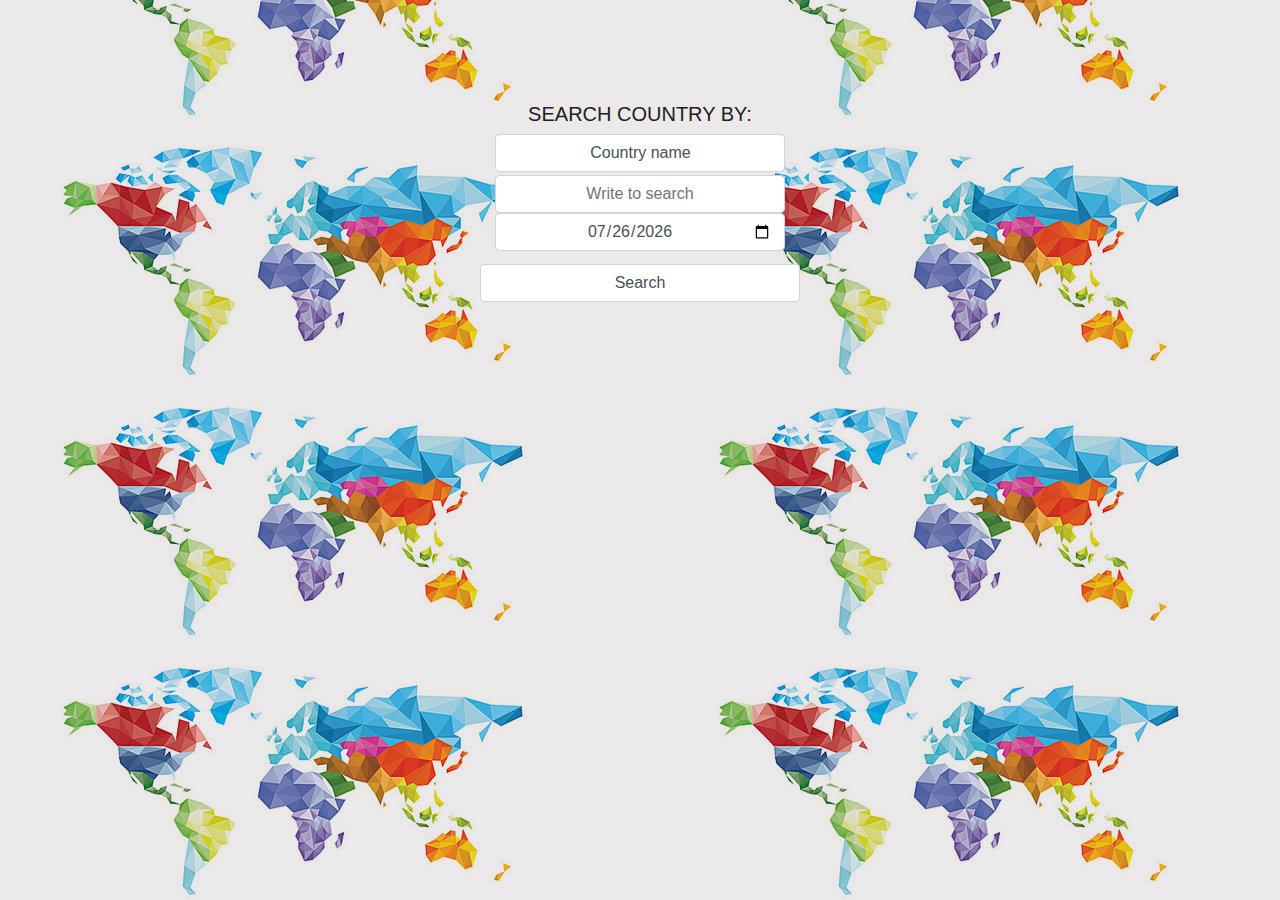
==== mainProject-master/mainProject/src/main/resources/static/countries.html @ f2193799 "Add files via upload" ====
<!DOCTYPE html>
<html lang="en">

<head>
    <meta charset="UTF-8">
    <meta name="viewport" content="width=device-width, initial-scale=1.0">
    <meta http-equiv="X-UA-Compatible" content="ie=edge">
    <title>DARK SIDE</title>
    <!-- Styles -->
    <link rel="stylesheet" href="css.css">
    <link rel="stylesheet" href="https://stackpath.bootstrapcdn.com/bootstrap/4.3.1/css/bootstrap.min.css" integrity="sha384-ggOyR0iXCbMQv3Xipma34MD+dH/1fQ784/j6cY/iJTQUOhcWr7x9JvoRxT2MZw1T" crossorigin="anonymous">
</head>

<body id="countriesBody">

    <div class="overlay">
        <form class="countriesForm" name="get" id="form1">
            <div class="row">
                <div class="col">
                    <h5>SEARCH COUNTRY BY:</h5>
                    <select id="select" class="form-control select">
                    <option value="name">Country name</option>
                    <option value="capital">Capital</option>
                    <!-- <option value="currency">Currency</option> -->
                    <option value="callingcode">Calling code</option>
                    <!-- <option value="lang">Language</option> -->
                    <!-- <option value="region">Region</option> -->
                </select>
                    <input type="text" class="form-control" id="keyword" placeholder="Write to search">
                    <input type="date" class="form-control" id="departureDate" placeholder="Choose a date for a flight">
                </div>
            </div>
            <div>
                <button type="submit" form="form1" class="form-control searchButton">Search</button>
            </div>
        </form>
        <div class="col" id="content">
            <p id="flag"></p>
            <p id="countryName"></p>
            <h6 id="weather"></h6>
            <p id="weatherReport"></p>
            <h6 id="tickets"></h6>
            <p id="nearestAirport"></p>
        </div>
    </div>
    <!-- Scripts -->
    <script src="https://ajax.googleapis.com/ajax/libs/jquery/3.4.0/jquery.min.js"></script>
    <script src="scriptCountries.js"></script>
</body>

</html>
---- mainProject-master/mainProject/src/main/resources/static/css.css ----
/* Star Wars movies app styles */

.inp {
    margin-top: 2em;
    max-width: 500px;
    margin-left: auto;
    margin-right: auto;
    width: 100%;
}

div.epic {
    margin-top: 12%;
    text-align: center;
    color: #ffd700;
    font-family: 'Segoe UI', Tahoma, Geneva, Verdana, sans-serif;
}

#content {
    color: #ffd700;
    text-align: center;
    font-family: 'Segoe UI', Tahoma, Geneva, Verdana, sans-serif;
    font-size: 1.5em;
}

p {
    margin-top: 0.1em;
}

#starwarsBody {
    background: gray url(img/background.png) repeat 0 0;
    width: 100%;
    margin: 0;
    text-align: center;
    height: 300px;
    font-family: 'Segoe UI', Tahoma, Geneva, Verdana, sans-serif;
}

#starwarsBody {
    -webkit-animation: slide 105s linear infinite;
    animation: slide 110s linear infinite;
}

@-webkit-keyframes slide {
    from {
        background-position: 0 0;
    }
    to {
        background-position: 0 -1800px;
    }
}

@keyframes slide {
    from {
        background-position: 0 0;
    }
    to {
        background-position: 0 -1800px;
    }
}

marquee {
    color: #ffd700;
    font-size: 1.5em;
    text-align: center;
    height: 300px;
}

#button-addon2:hover,
#saveToDB:hover,
#darkSideButton {
    color: #ffd700;
}

.table>th {
    color: #454d55;
}

.table {
    margin-top: 5em;
    max-width: 60em;
    text-align: center;
    margin-left: auto;
    margin-right: auto;
    width: 100%;
}

#darkSideButton {
    margin-top: 1%;
    text-align: center;
    margin-left: auto;
    margin-right: auto;
}


/* Countries api app styles */

.countriesForm {
    margin-top: 8%;
}

.searchButton {
    margin-top: 1%;
    margin-left: auto;
    margin-right: auto;
    max-width: 20em;
}

.row>div {
    max-width: 20em;
    margin-left: auto;
    margin-right: auto;
    text-align-last: center;
}

.select {
    margin-bottom: 1%;
    max-width: 20em;
    -webkit-appearance: none;
    -moz-appearance: none;
    text-indent: 1px;
    text-overflow: '';
    text-align-last: center;
}

h5,
h6 {
    color: #202020;
    text-align: center;
}

#countriesBody {
    background: url(img/countriesBackground.jpg), url(img/countriesBackground.jpg);
    background-repeat: repeat-y, repeat-y;
    background-position: left, right;
    background-color: rgba(59, 42, 42, 0);
    max-width: 100%;
}

#countryName,
#weatherReport,
#nearestAirport {
    color: #202020;
    max-width: 400px;
    margin-left: auto;
    margin-right: auto;
    font-size: 1rem;
}

.overlay {
    /*dim the background*/
    position: absolute;
    top: 0;
    left: 0;
    width: 100%;
    height: 100%;
    z-index: 10;
    background-color: rgba(59, 42, 42, 0.1);
}
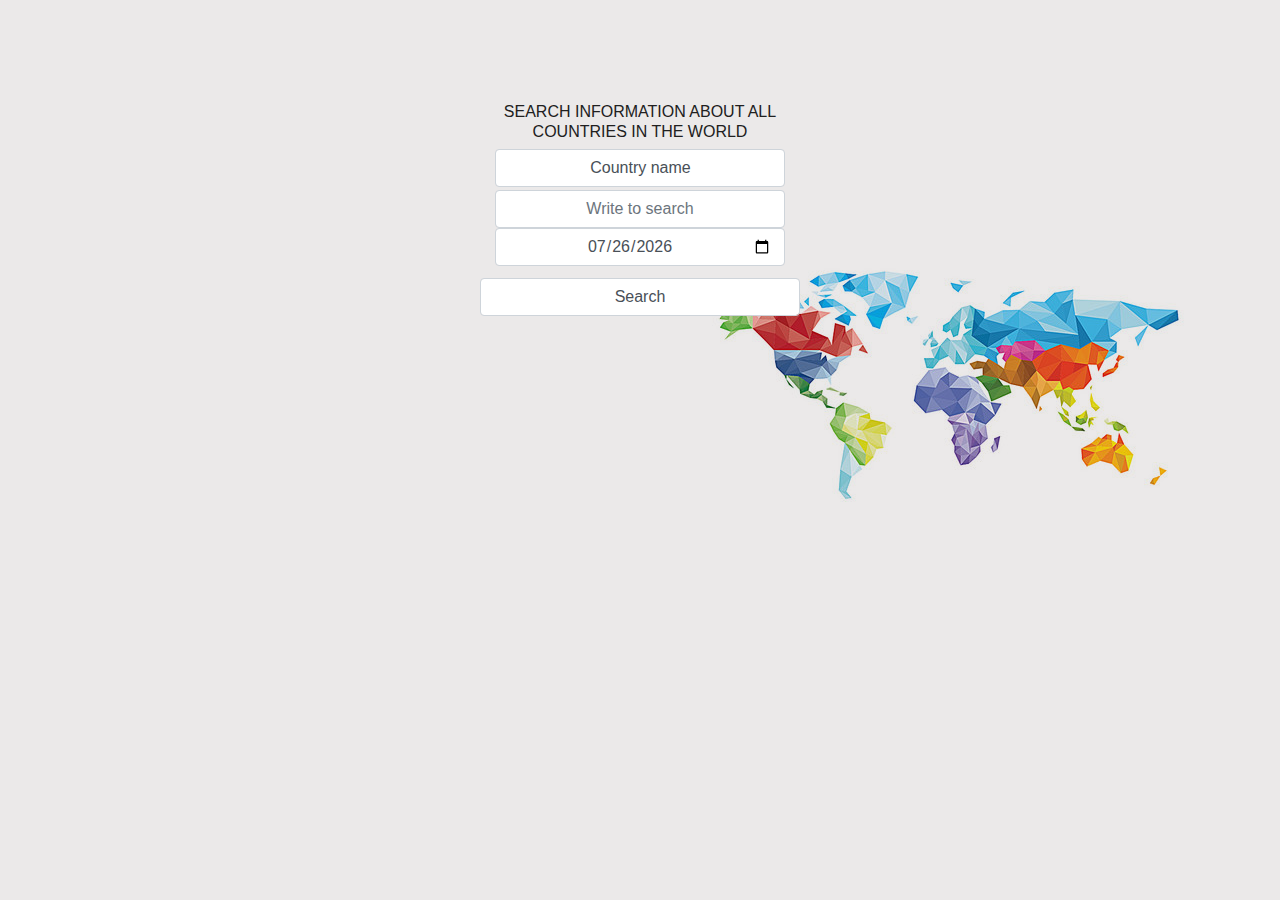
==== commit b32480a5: "got rid of few bugs" ====
--- a/mainProject-master/mainProject/src/main/resources/static/countries.html
+++ b/mainProject-master/mainProject/src/main/resources/static/countries.html
@@ -17,7 +17,7 @@
         <form class="countriesForm" name="get" id="form1">
             <div class="row">
                 <div class="col">
-                    <h5>SEARCH COUNTRY BY:</h5>
+                    <h6>SEARCH INFORMATION ABOUT ALL COUNTRIES IN THE WORLD</h6>
                     <select id="select" class="form-control select">
                     <option value="name">Country name</option>
                     <option value="capital">Capital</option>
@@ -27,17 +27,24 @@
                     <!-- <option value="region">Region</option> -->
                 </select>
                     <input type="text" class="form-control" id="keyword" placeholder="Write to search">
-                    <input type="date" class="form-control" id="departureDate" placeholder="Choose a date for a flight">
+                    <input type="date" class="form-control" id="departureDate">
                 </div>
             </div>
             <div>
                 <button type="submit" form="form1" class="form-control searchButton">Search</button>
             </div>
         </form>
+        <div id="myAlert" class="alert alert-warning alert-dismissible fade show" role="alert">
+            <strong>OOPS!</strong> You should enter country name, capital city or calling code.
+            <button id="alertButton" type="button" class="close" data-dismiss="alert" aria-label="Close">
+              <span aria-hidden="true">&times;</span>
+            </button>
+        </div>
         <div class="col" id="content">
             <p id="flag"></p>
             <p id="countryName"></p>
             <h6 id="weather"></h6>
+            <div id="icon"></div>
             <p id="weatherReport"></p>
             <h6 id="tickets"></h6>
             <p id="nearestAirport"></p>
--- a/mainProject-master/mainProject/src/main/resources/static/css.css
+++ b/mainProject-master/mainProject/src/main/resources/static/css.css
@@ -126,6 +126,7 @@
 h6 {
     color: #202020;
     text-align: center;
+    font-family: 'Segoe UI', Tahoma, Geneva, Verdana, sans-serif;
 }
 
 #countriesBody {
@@ -134,6 +135,27 @@
     background-position: left, right;
     background-color: rgba(59, 42, 42, 0);
     max-width: 100%;
+    font-family: 'Segoe UI', Tahoma, Geneva, Verdana, sans-serif;
+}
+
+@media (min-width: 100px) {
+    #countriesBody {
+        background: url(img/countriesBackground.jpg);
+        background-repeat: no-repeat;
+        background-position: right;
+        margin-top: 60%;
+    }
+}
+
+@media (min-width: 1400px) {
+    #countriesBody {
+        background: url(img/countriesBackground.jpg), url(img/countriesBackground.jpg);
+        background-repeat: repeat-y, repeat-y;
+        background-position: left, right;
+        background-color: rgba(59, 42, 42, 0);
+        max-width: 100%;
+        font-family: 'Segoe UI', Tahoma, Geneva, Verdana, sans-serif;
+    }
 }
 
 #countryName,
@@ -155,4 +177,14 @@
     height: 100%;
     z-index: 10;
     background-color: rgba(59, 42, 42, 0.1);
+}
+
+.alert {
+    display: none;
+}
+
+#myAlert {
+    max-width: 35%;
+    margin-left: auto;
+    margin-right: auto;
 }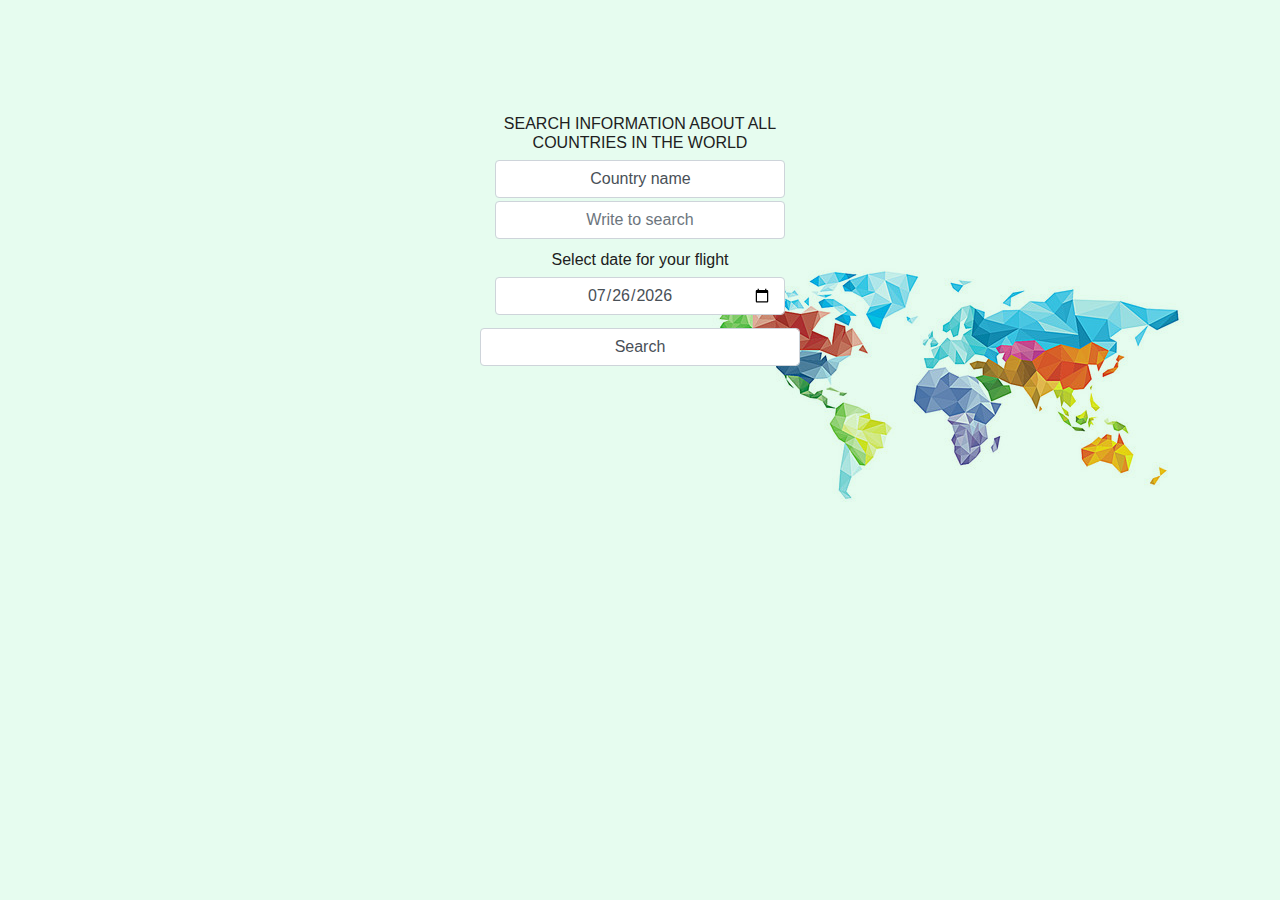
==== commit b03d8fc8: "style update" ====
--- a/mainProject-master/mainProject/src/main/resources/static/countries.html
+++ b/mainProject-master/mainProject/src/main/resources/static/countries.html
@@ -27,7 +27,8 @@
                     <!-- <option value="region">Region</option> -->
                 </select>
                     <input type="text" class="form-control" id="keyword" placeholder="Write to search">
-                    <input type="date" class="form-control" id="departureDate">
+                    <h6>Select date for your flight</h6>
+                    <input type="date" class="form-control" id="departureDate" required>
                 </div>
             </div>
             <div>
@@ -44,7 +45,7 @@
             <p id="flag"></p>
             <p id="countryName"></p>
             <h6 id="weather"></h6>
-            <div id="icon"></div>
+            <p id="icon"></p>
             <p id="weatherReport"></p>
             <h6 id="tickets"></h6>
             <p id="nearestAirport"></p>
--- a/mainProject-master/mainProject/src/main/resources/static/css.css
+++ b/mainProject-master/mainProject/src/main/resources/static/css.css
@@ -92,7 +92,7 @@
 }
 
 
-/* Countries api app styles */
+/************************************************************** Countries api app styles **************************************************************/
 
 .countriesForm {
     margin-top: 8%;
@@ -127,6 +127,7 @@
     color: #202020;
     text-align: center;
     font-family: 'Segoe UI', Tahoma, Geneva, Verdana, sans-serif;
+    padding-top: 0.7em;
 }
 
 #countriesBody {
@@ -160,12 +161,14 @@
 
 #countryName,
 #weatherReport,
-#nearestAirport {
+#nearestAirport,
+#icon {
     color: #202020;
     max-width: 400px;
     margin-left: auto;
     margin-right: auto;
     font-size: 1rem;
+    margin-top: 0.5em;
 }
 
 .overlay {
@@ -176,7 +179,7 @@
     width: 100%;
     height: 100%;
     z-index: 10;
-    background-color: rgba(59, 42, 42, 0.1);
+    background-color: rgba(9, 230, 101, 0.1);
 }
 
 .alert {
@@ -187,4 +190,13 @@
     max-width: 35%;
     margin-left: auto;
     margin-right: auto;
+}
+
+input[type=date]::-webkit-inner-spin-button {
+    -webkit-appearance: none;
+    display: none;
+}
+
+html {
+    overflow-y: hidden;
 }